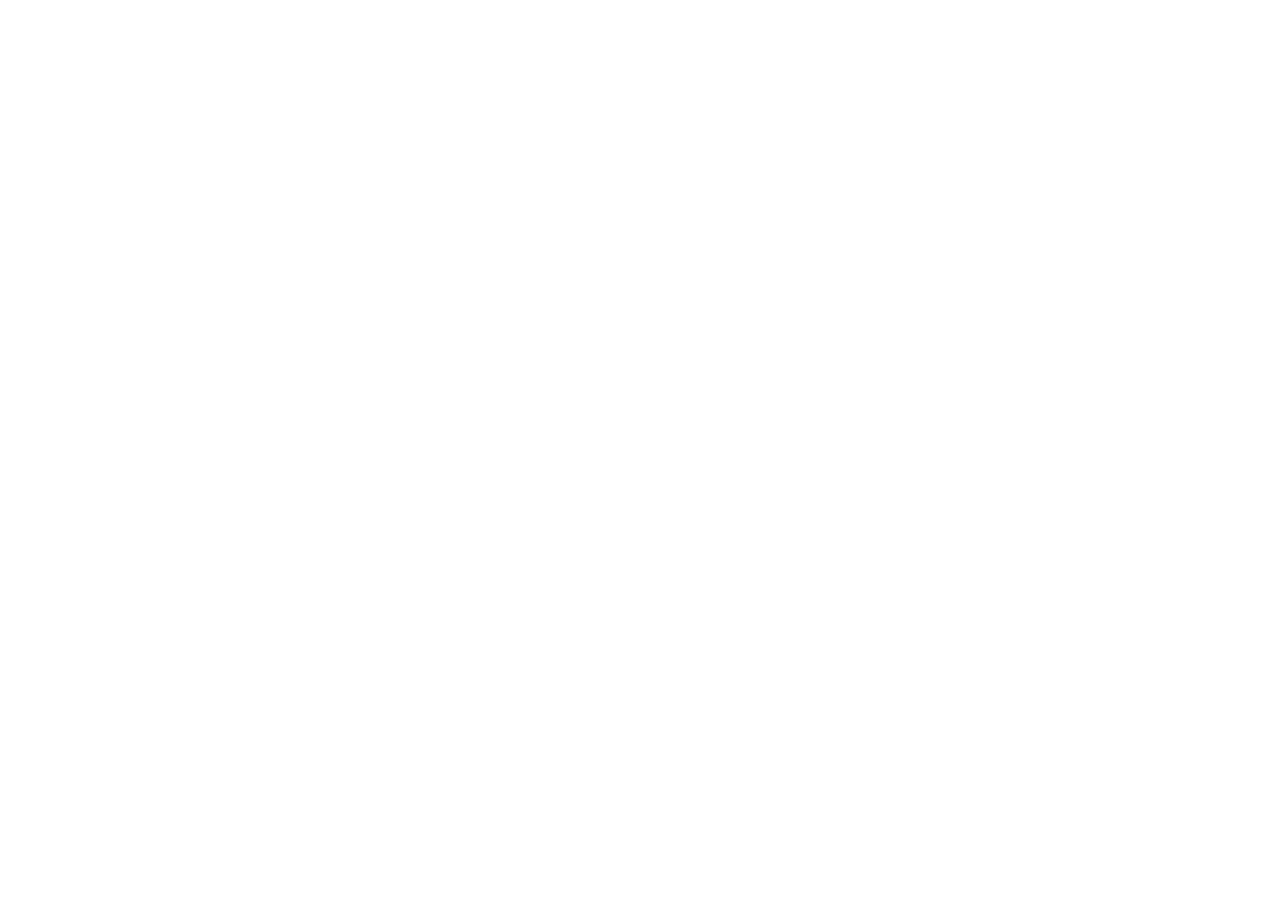
==== event.html @ c88a457d "index 페이지 완료" ====
<!DOCTYPE html>
<html lang="en">
<head>
    <meta charset="UTF-8">
    <meta name="viewport" content="width=device-width, initial-scale=1.0">
    <title>Document</title>
</head>
<body>
    
</body>
</html>
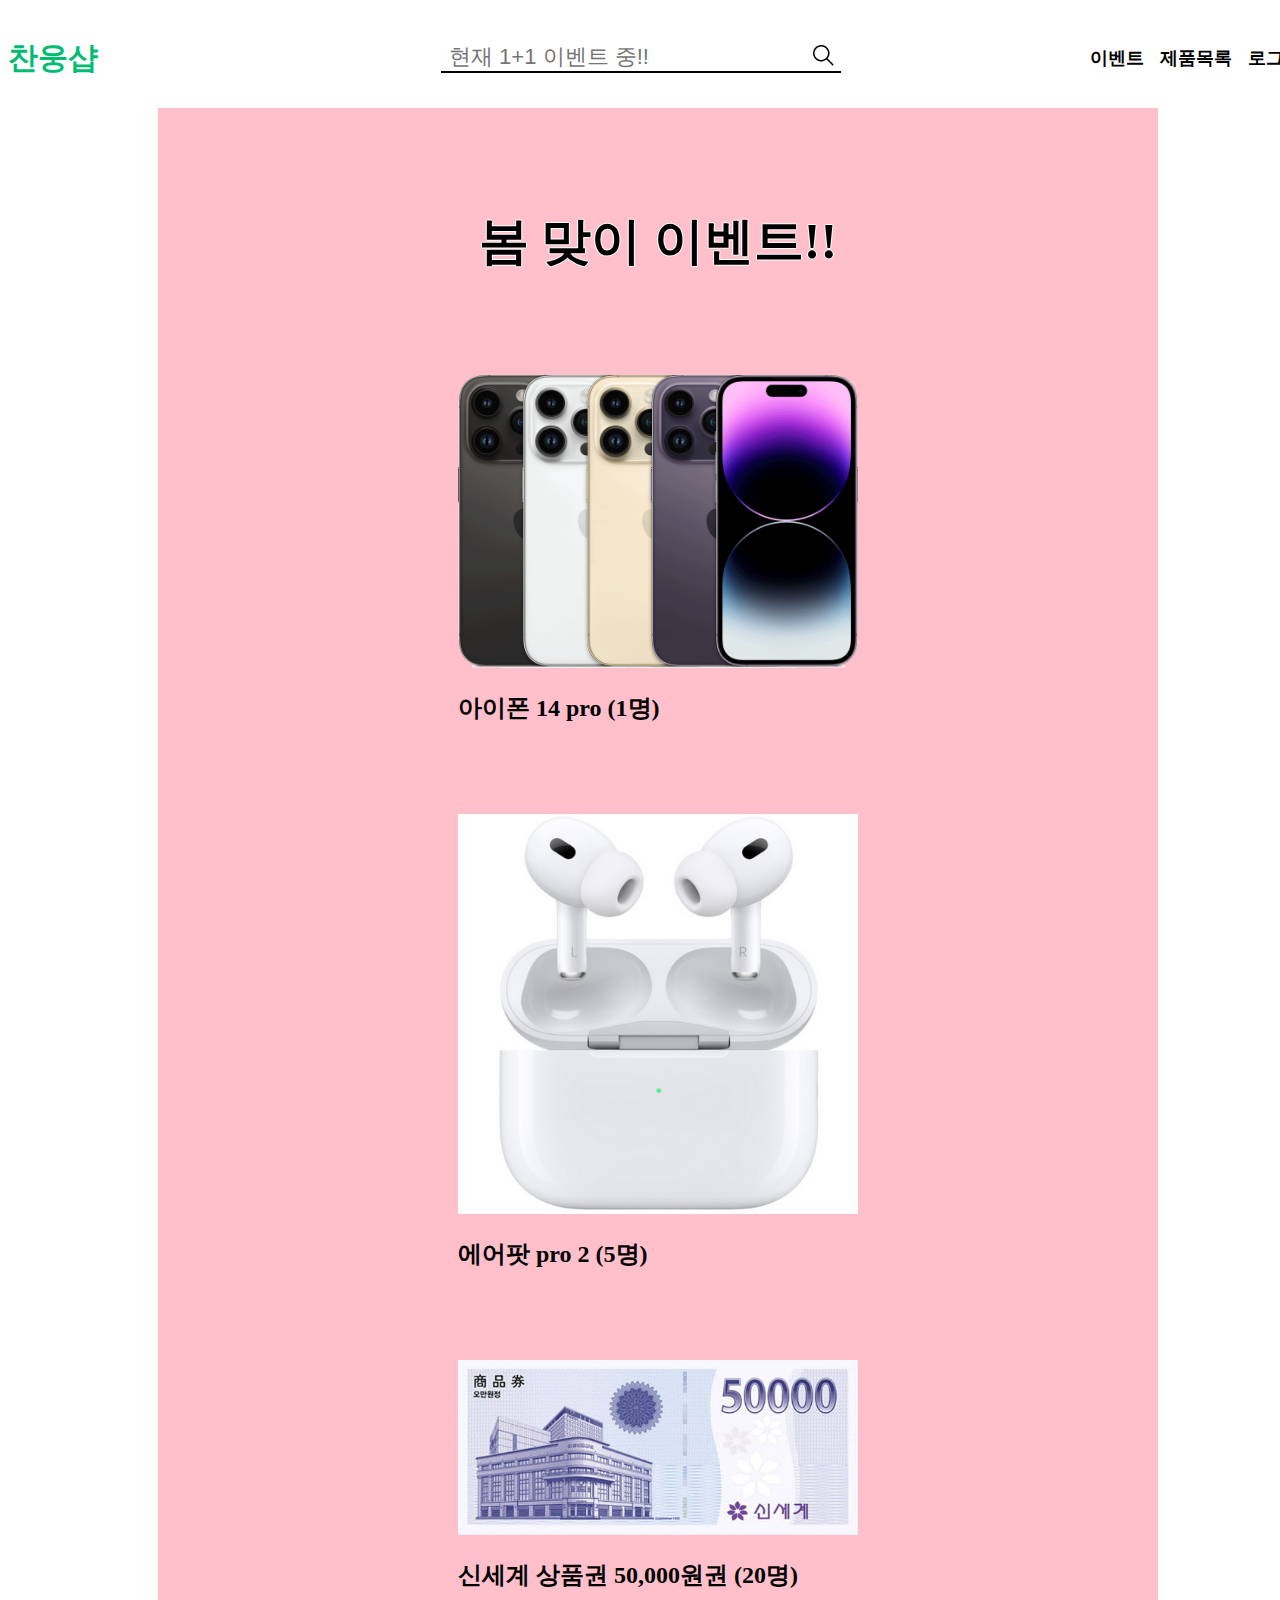
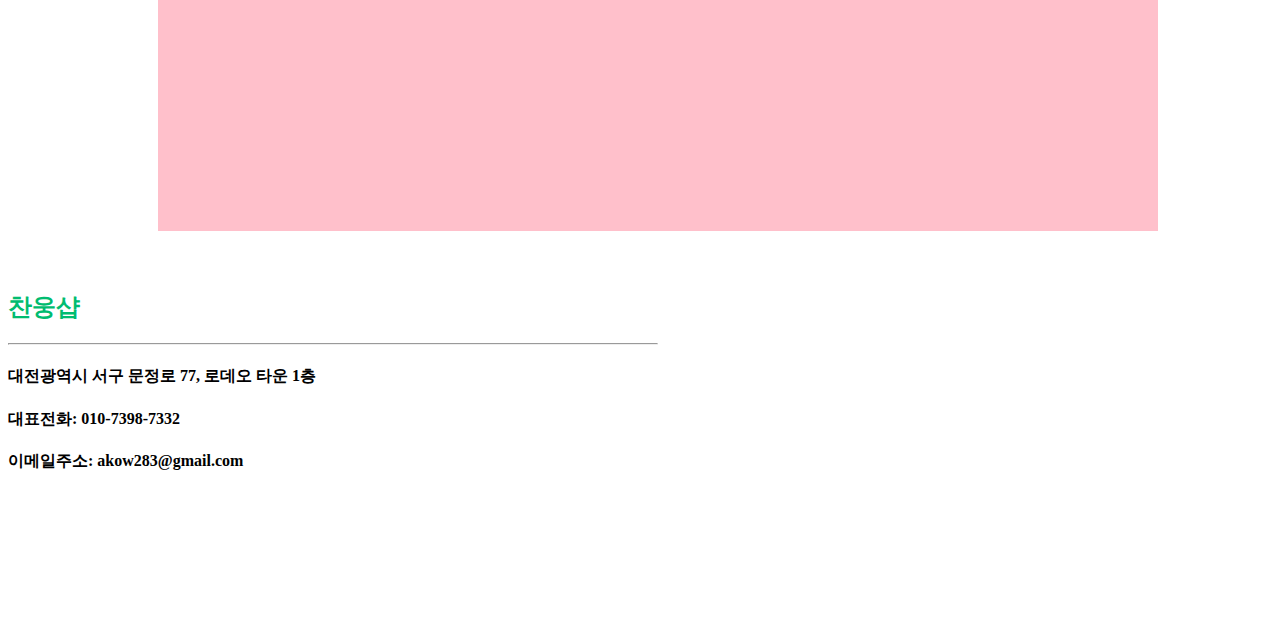
==== commit 7b78e9dd: "event, login page commit" ====
--- a/event.html
+++ b/event.html
@@ -3,9 +3,108 @@
 <head>
     <meta charset="UTF-8">
     <meta name="viewport" content="width=device-width, initial-scale=1.0">
-    <title>Document</title>
+    <title>찬웅샵은 지금 이벤트 중!!</title>
+
+    <link rel="stylesheet" href="./resources/css/common.css">
+
+    <style>
+        .event_box{
+            width: 1000px;
+            margin: auto;
+            background-color: pink;
+            display: flex;
+            flex-direction: column;
+            align-items: center;
+            padding-bottom: 150px;
+        }
+
+        .event_text{
+            text-align: center;
+            font-size: 50px;
+            font-weight: bold;
+            margin-top: 100px;
+            margin-bottom: 100px;
+            text-shadow: -1px 0px white, 0px 1px white, 1px 0px white, 0px -1px white;
+        }
+
+        .event_card{
+            width: 400px;
+            margin-bottom: 70px;
+        }
+    </style>
 </head>
 <body>
-    
+    <div class="container">
+        <div class="header">
+            <div class="nav">
+                <div class="nav_logo">
+                    <a href="./index.html">찬웅샵</a>
+                </div>
+                <div class="nav_search">
+                    <input type="text" placeholder="현재 1+1 이벤트 중!!">
+                    <div class="btn">
+                        <svg xmlns="http://www.w3.org/2000/svg" viewBox="0 0 24 24" width="24" height="24"><path d="M10.25 2a8.25 8.25 0 0 1 6.34 13.53l5.69 5.69a.749.749 0 0 1-.326 1.275.749.749 0 0 1-.734-.215l-5.69-5.69A8.25 8.25 0 1 1 10.25 2ZM3.5 10.25a6.75 6.75 0 1 0 13.5 0 6.75 6.75 0 0 0-13.5 0Z"></path></svg>
+                    </div>
+                </div>
+                <div class="nav_menu">
+                    <a href="./event.html">이벤트</a>
+                    <a href="./product_list.html">제품목록</a>
+                    <a href="./login.html">로그인</a>
+                </div>
+            </div>
+        </div>
+
+        <div class="body">
+            <div class="event_box">
+
+                <div class="event_text">
+                    봄 맞이 이벤트!!
+                </div>
+
+                <div class="event_card">
+                    <div>
+                        <img src="./resources/images/iphone.png" alt="" width="100%">
+                    </div>
+                    <div>
+                        <h2>아이폰 14 pro (1명)</h2>
+                    </div>
+                </div>
+
+                <div class="event_card">
+                    <div>
+                        <img src="./resources/images/airpot.jpg" alt="" width="100%">
+                    </div>
+                    <div>
+                        <h2>에어팟 pro 2 (5명)</h2>
+                    </div>
+                </div>
+
+                <div class="event_card">
+                    <div>
+                        <img src="./resources/images/money.jpg" alt="" width="100%">
+                    </div>
+                    <div>
+                        <h2>신세계 상품권 50,000원권 (20명)</h2>
+                    </div>
+                </div>
+            </div>
+
+        </div>
+
+        <div class="footer">
+            <div class="footer_box">
+                <div>
+                    <h2 class="font_green">찬웅샵</h2>
+                    <hr>
+                    <h4>대전광역시 서구 문정로 77, 로데오 타운 1층</h4>
+                    <h4>대표전화: 010-7398-7332</h4>
+                    <h4>이메일주소: akow283@gmail.com</h4>
+                </div>
+                <div>
+                    <iframe src="https://www.google.com/maps/embed?pb=!1m18!1m12!1m3!1d3213.5716939448153!2d127.38565387625387!3d36.346928993118524!2m3!1f0!2f0!3f0!3m2!1i1024!2i768!4f13.1!3m3!1m2!1s0x3565495e77e84f57%3A0xfa7376c5cee9a90e!2z7Jis66as67iM7JiBIOuMgOyghO2DhOuwqeygkA!5e0!3m2!1sko!2skr!4v1716640069831!5m2!1sko!2skr" width="560" height="340" style="border:0;" allowfullscreen="" loading="lazy" referrerpolicy="no-referrer-when-downgrade"></iframe>
+                </div>
+            </div>
+        </div>
+    </div>
 </body>
 </html>--- a/resources/css/common.css
+++ b/resources/css/common.css
@@ -0,0 +1,68 @@
+.container{
+    width: 1300px;
+    margin: auto;
+}
+
+.header{
+    background-color: white;
+}
+
+.nav{
+    height: 100px;
+    display: flex;
+    justify-content: space-between;
+    align-items: center;
+}
+
+.nav_search{
+    display: flex;
+    justify-content: center;
+    align-items: center;
+    width: 400px;
+    margin-left: 100px;
+    border-bottom: 2px solid black;
+}
+
+.nav_search > input[type=text]{
+    width: 350px;
+    border: 0;
+    font-size: 22px;
+    margin-right: 10px;
+}
+
+.btn{
+    cursor: pointer;
+}
+
+.nav_logo > a{
+    text-decoration: none;
+    color: #00BC70;
+    font-size: 30px;
+    font-weight: bold;
+}
+
+.nav_menu > a{
+    text-decoration: none;
+    color: black;
+    font-size: 18px;
+    font-weight: bold;
+    margin: 6px;
+}
+
+.footer_box{
+    display: flex;
+    margin-top: 40px;
+}
+
+.font_green{
+    color: #00BC70;
+}
+
+.footer_box > div:nth-child(1){
+    width: 50%;
+}
+
+.footer_box > div:nth-child(2){
+    width: 50%;
+    text-align: center;
+}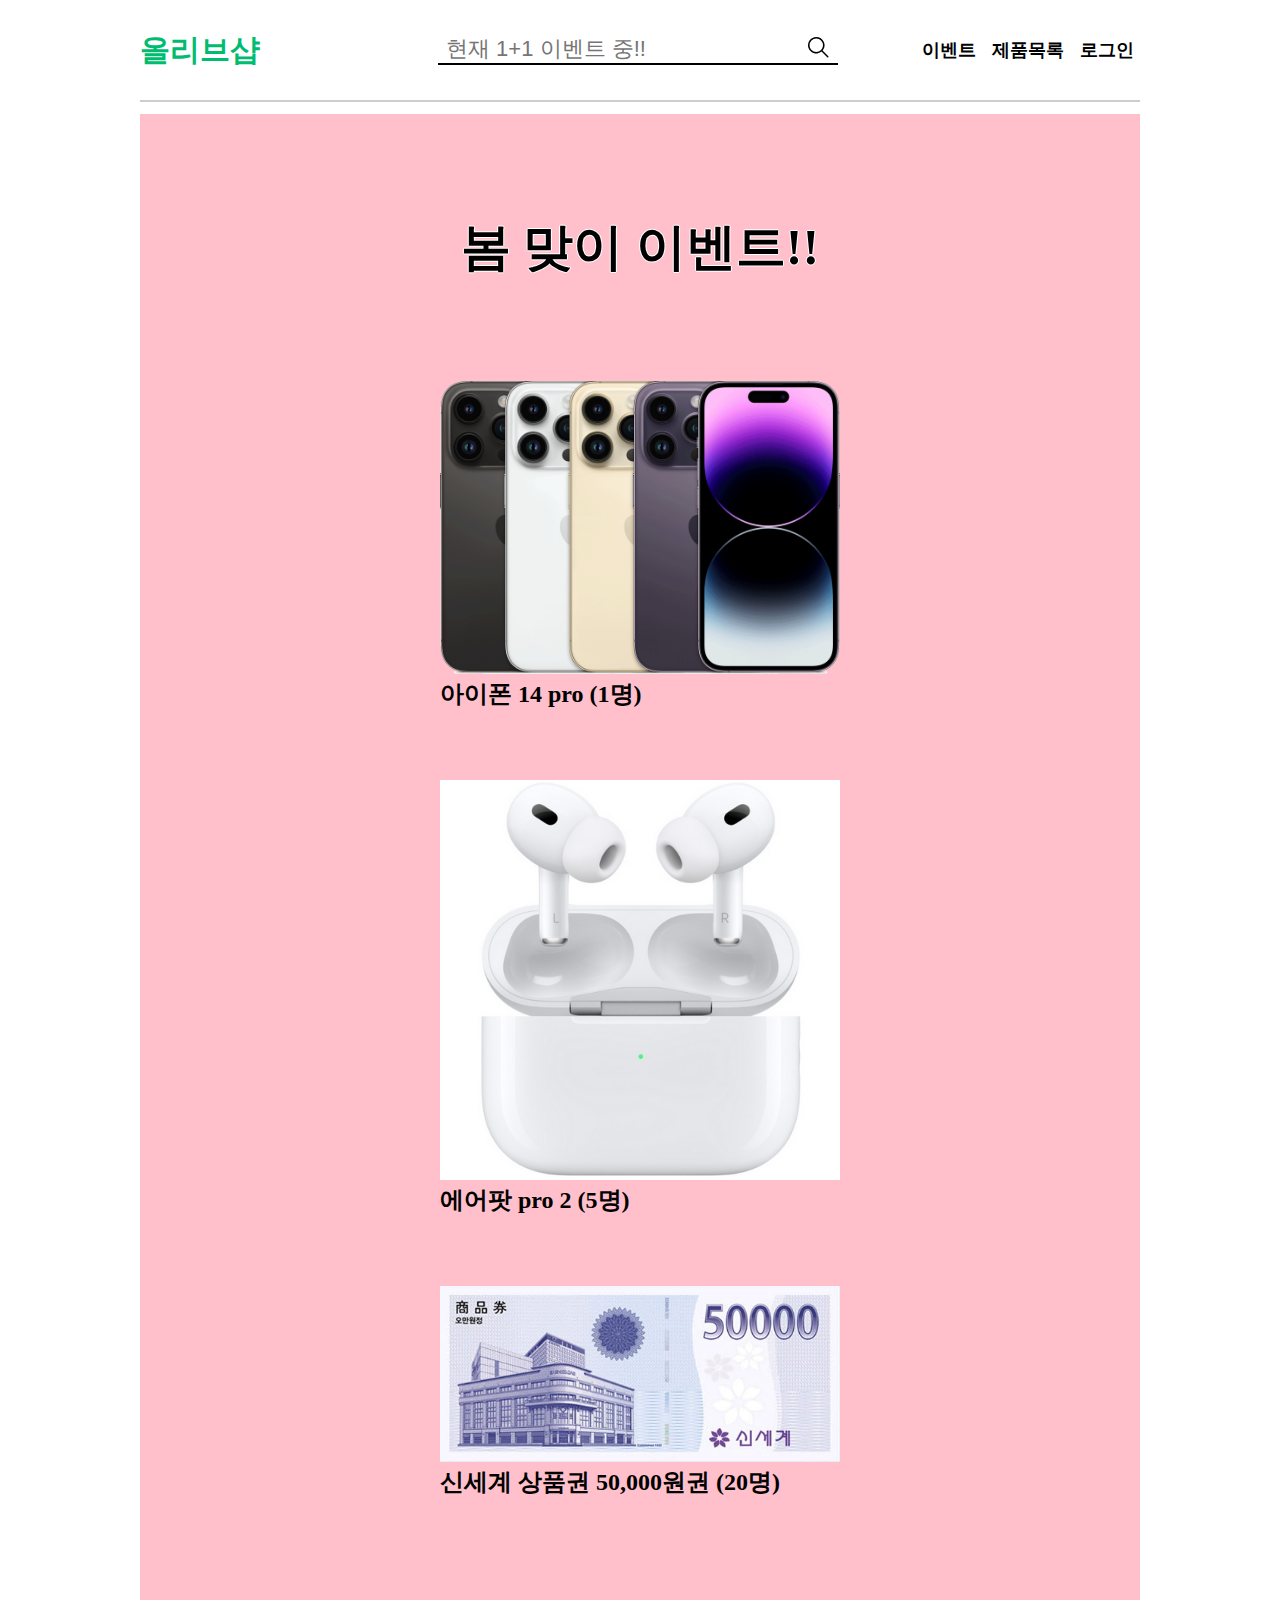
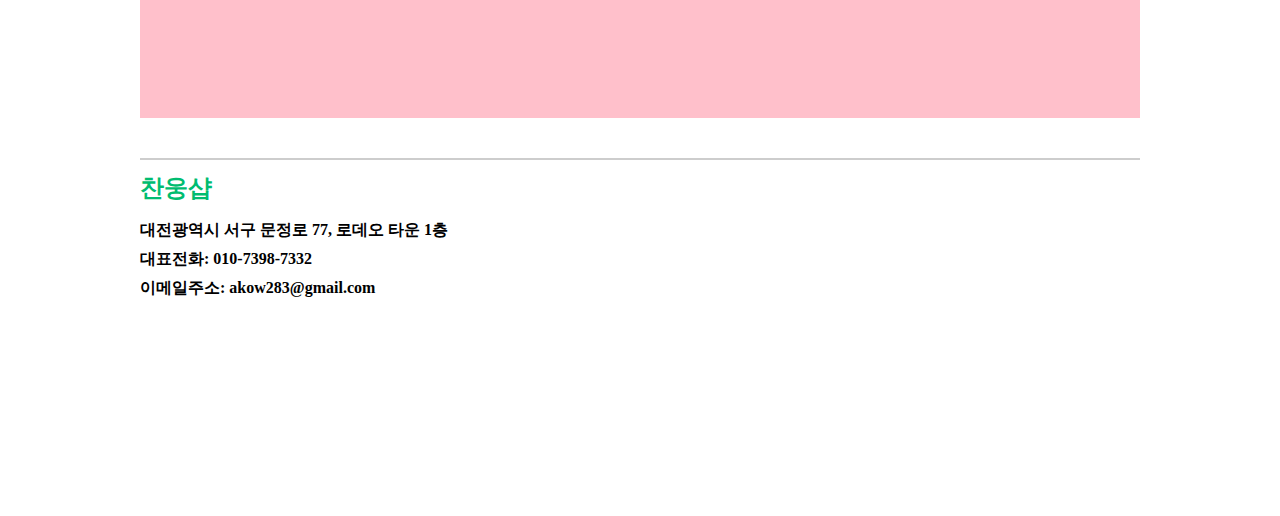
==== commit 8272cf6e: "finish" ====
--- a/event.html
+++ b/event.html
@@ -3,7 +3,7 @@
 <head>
     <meta charset="UTF-8">
     <meta name="viewport" content="width=device-width, initial-scale=1.0">
-    <title>찬웅샵은 지금 이벤트 중!!</title>
+    <title>올리브샵은 지금 이벤트 중!!</title>
 
     <link rel="stylesheet" href="./resources/css/common.css">
 
@@ -38,7 +38,7 @@
         <div class="header">
             <div class="nav">
                 <div class="nav_logo">
-                    <a href="./index.html">찬웅샵</a>
+                    <a href="./index.html">올리브샵</a>
                 </div>
                 <div class="nav_search">
                     <input type="text" placeholder="현재 1+1 이벤트 중!!">
@@ -95,7 +95,6 @@
             <div class="footer_box">
                 <div>
                     <h2 class="font_green">찬웅샵</h2>
-                    <hr>
                     <h4>대전광역시 서구 문정로 77, 로데오 타운 1층</h4>
                     <h4>대표전화: 010-7398-7332</h4>
                     <h4>이메일주소: akow283@gmail.com</h4>
--- a/resources/css/common.css
+++ b/resources/css/common.css
@@ -1,5 +1,15 @@
+*{
+    margin: 0;
+    padding: 0;
+}
+
+a{
+    color: black;
+    text-decoration: none;
+}
+
 .container{
-    width: 1300px;
+    width: 1000px;
     margin: auto;
 }
 
@@ -12,6 +22,8 @@
     display: flex;
     justify-content: space-between;
     align-items: center;
+    border-bottom: 2px solid #CDCDCD;
+    margin-bottom: 12px;
 }
 
 .nav_search{
@@ -52,6 +64,16 @@
 .footer_box{
     display: flex;
     margin-top: 40px;
+    border-top: 2px solid #CDCDCD;
+    padding-top: 12px;
+}
+
+.footer_box h2{
+    margin-bottom: 16px;
+}
+
+.footer_box h4{
+    margin-bottom: 8px;
 }
 
 .font_green{
@@ -65,4 +87,8 @@
 .footer_box > div:nth-child(2){
     width: 50%;
     text-align: center;
+}
+
+.footer_box > div:nth-child(2) > iframe{
+    width: 100%;
 }